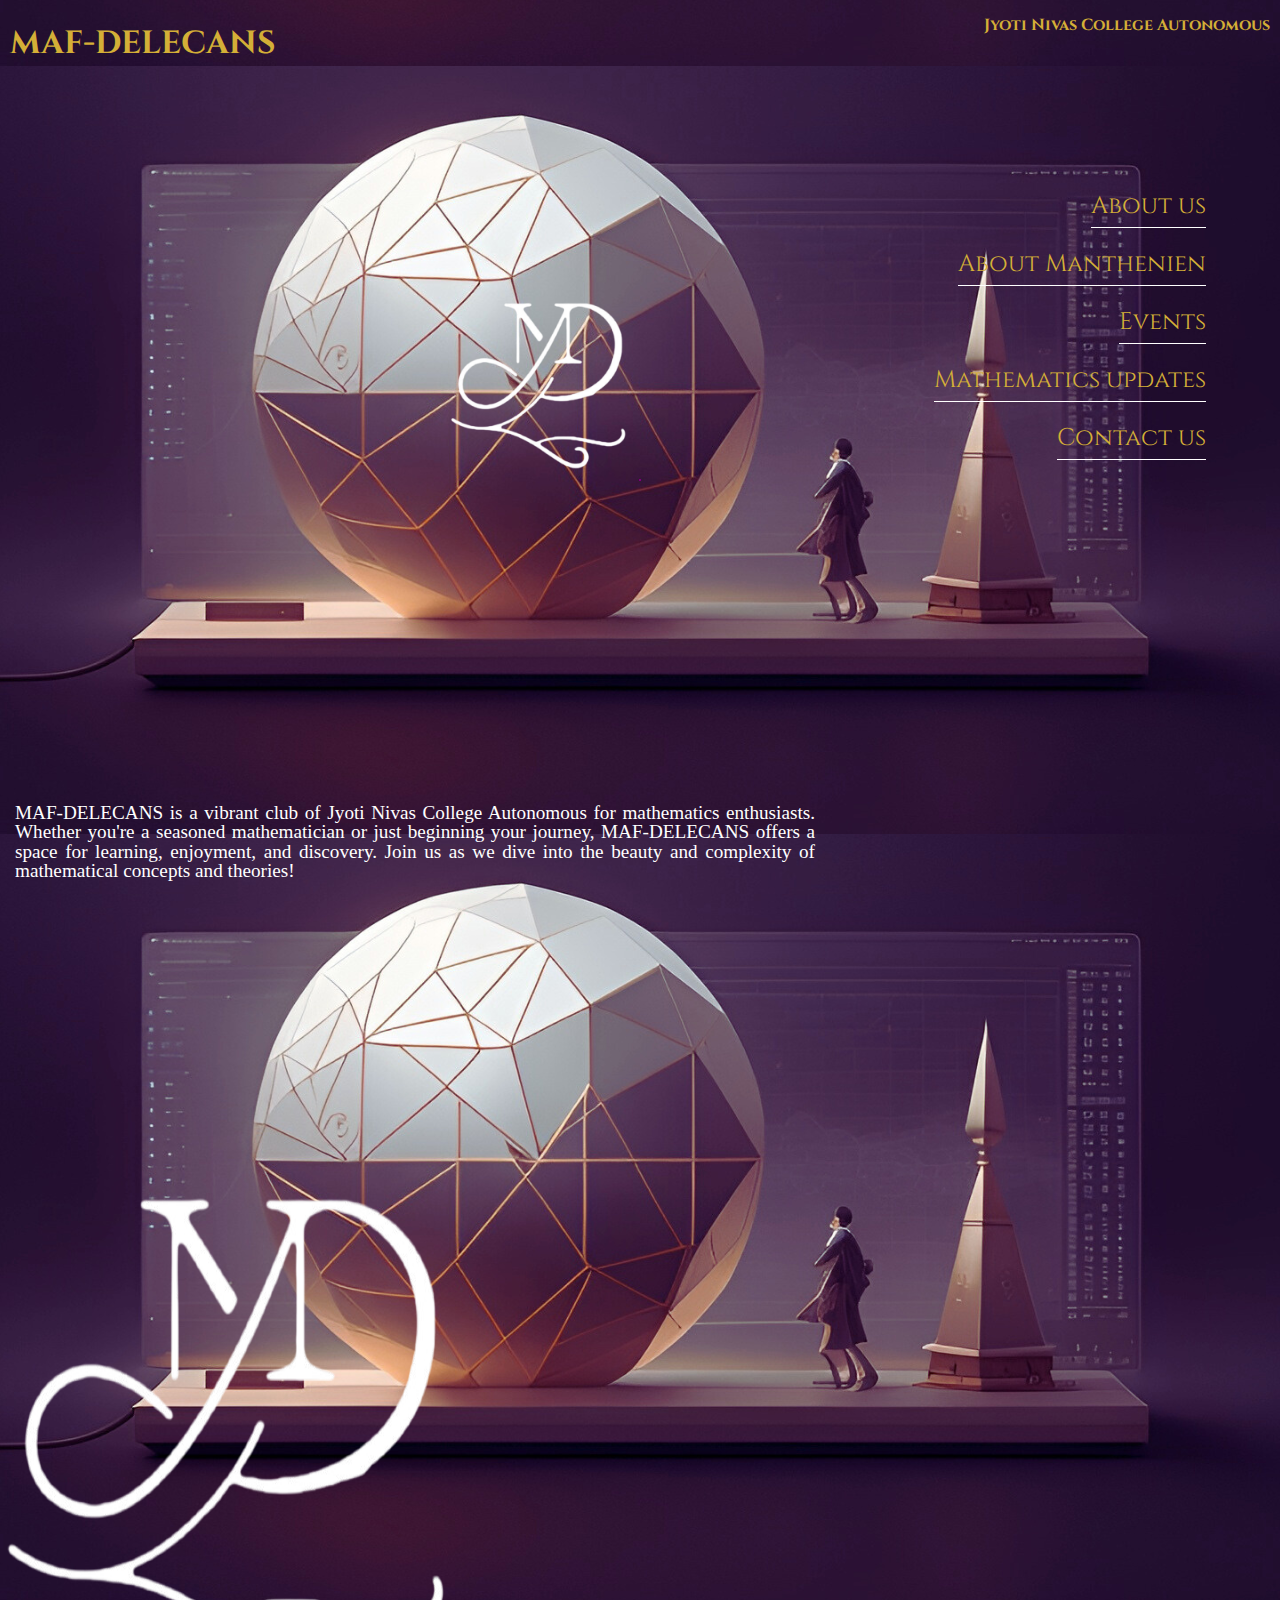
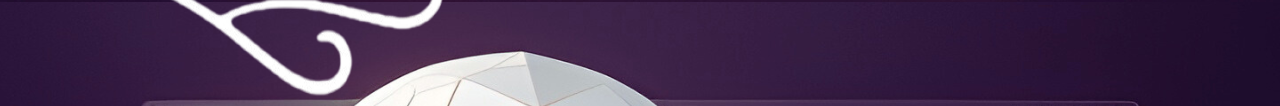
==== index.html @ f8fca758 "Add files via upload" ====
<!DOCTYPE html>
<html lang="en">
<head>
    <meta charset="UTF-8">
    <meta name="viewport" content="width=device-width, initial-scale=1.0">
    <title>MAF-DELECANS</title>
    <style>
        body {
            
            margin: 0;
            font-family: 'Cinzel', serif;
            color: #d4af37; /* Gold color for text */
            background-color: #2c2c54;
            background-image: url('background1.png'); /* Replace with your image path */
            background-size: fixed;
            background-position: center;
            height: 100vh;
            overflow: hidden; /* Prevent scrolling */
            
        }
        .logo
        { 
	        position:fixed; 
	        top:30%; 
	        left:35%; 
        } 
        .container {
            display: flex;
            flex-direction: column;
            justify-content: center;
            align-items: center;
            height: 100%;
            text-align: center;
            padding: 0 20px; /* Add some padding to the sides */
            box-sizing: border-box;
        }
        .title {
            font-size: 2em;
            font-weight: bold;
            position: absolute;
            top: 0.5px;
            left: 10px;
            color: #d4af37; /* Gold color for the title */
        }

        .title1 {
            font-size: 1em;
            font-weight: bold;
            position: absolute;
            top: 1px;
            right: 10px;
            color: #d4af37; /* Gold color for the title */
        }
        .description {
            font-size: 1.2em;
            max-width: 800px;
            margin: 5px 0;
            line-height: 1.0em;
            position: absolute;
            bottom: 15px;
            left: 15px;
            text-align: justify;
            font-family: jetbrains mono;
            color: #ffffff; /* Gold color for the description */
            
        }
        .pulse
        {
            position: relative;
            width: 200px;
            height: 200px;
            box-shadow: inset 0 0 80px rgb(73, 0, 73),
            0 0 80 px rgb(72, 1, 63);
            border-radius: 50%;
            border: 1 px solid purple;
        }
        .pulse span
        {
            position: absolute;
            top: -210%;
            left: 320%;
            transform: translate(-50%,-50%);
            background: transparent;
            border: 1px solid purple;
            animation: animate 6s linear infinite;
            animation-delay: calc(var(--i)* -1s);
            border-radius: 50%;
        }
        @keyframes animate 
        {
            0%
            {
                width: 200px;
                height: 200px;
                opacity: 1;
            }
            50%
            {
                opacity: 1;
            }
            100%
            {
                width: 600px;
                height: 600px;
                opacity: 0;
            }
        }
        .menu {
            position: absolute;
            top: 20%;
            right: 5%;
            display: flex;
            flex-direction: column;
            align-items: flex-end;
        }
        .menu a {
            text-decoration: none;
            color: #d4af37; /* Gold color for menu links */
            font-size: 1.5em;
            margin: 10px;
            border-bottom: 1px solid white;
            padding-bottom: 5px;
            transition: color 0.3s;
        }
        .menu a:hover {
            color: #f1c232; /* Lighter gold color on hover */
            transform: translateX(5px);
        }
        
        /* Responsive Design */
        @media (max-width: 768px) {
            .title {
                font-size: 2.5em;
            }
            .description {
                font-size: 1em;
                max-width: 90%;
            }
            .menu {
                top: 10%;
                right: 5%;
                align-items: center;
            }
            .menu a {
                font-size: 1em;
            }
            .contact {
                bottom: 5%;
                right: 5%;
            }
            .contact span {
                font-size: 1em;
            }
            .contact img {
                width: 20px;
                height: 20px;
            }
            .pulse span
            {
                top: 10%;
                right: 50%;
            }
        }

        @media (max-width: 480px) {
            .title {
                font-size: 2em;
            }
            .description {
                font-size: 0.9em;
                max-width: 95%;
            }
            .menu a {
                font-size: 0.9em;
            }
            .contact span {
                font-size: 0.9em;
            }
            .contact img {
                width: 18px;
                height: 18px;
            }
        }
    </style>
    <link href="https://fonts.googleapis.com/css2?family=Cinzel:wght@400;700&display=swap" rel="stylesheet">
</head>
<body>
    
    <div class="container">
        <h1 class="title">MAF-DELECANS</h1>
        <h2 class="title1">Jyoti Nivas College Autonomous</h2>
        <p class="description">
            MAF-DELECANS is a vibrant club of Jyoti Nivas College Autonomous for mathematics enthusiasts. Whether you're a seasoned mathematician or just beginning your journey, MAF-DELECANS offers a space for learning, enjoyment, and discovery. Join us as we dive into the beauty and complexity of mathematical concepts and theories!
        </p>
    </div>
    <div class="pulse">
        <span style="--i:1;"></span>
        <span style="--i:2;"></span>
        <span style="--i:3;"></span>
        <span style="--i:4;"></span>
        <span style="--i:5;"></span>
        <span style="--i:6;"></span>
    </div>
    <div class="icon">
        <img src="maficon.png" style="width:500px;height:600px;">
    </div>
    <div class="menu">
        <a href="#about-us">About us</a>
        <a href="#about-manthenien">About Manthenien</a>
        <a href="#events">Events</a>
        <a href="#updates">Mathematics updates</a>
        <a href="#updates">Contact us</a>
    </div>
    <div class="logo">
        <img src="maficon.png" alt="maf icon" width="200" height="200">
    </div>
</body>
</html>
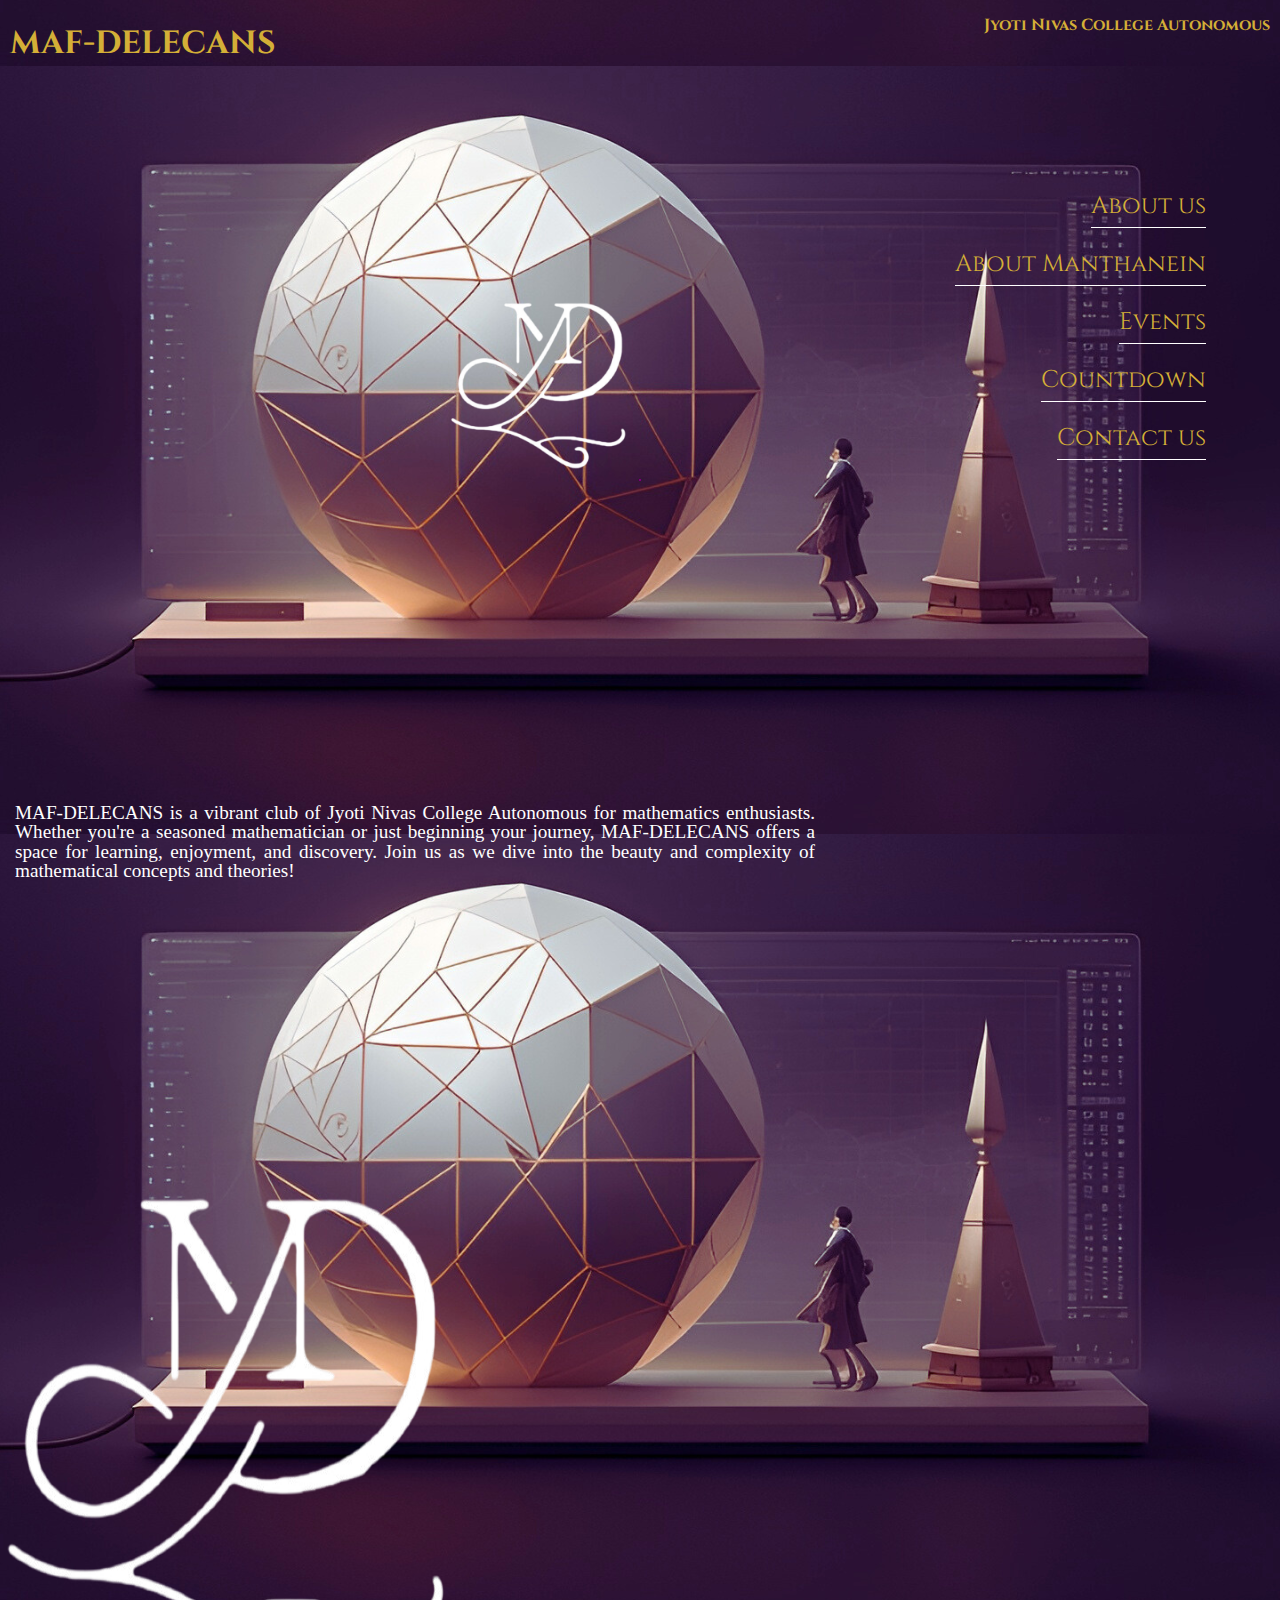
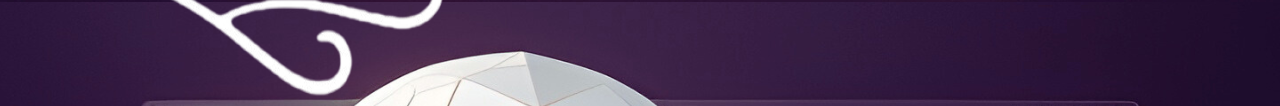
==== commit 840a3578: "Add files via upload" ====
--- a/index.html
+++ b/index.html
@@ -155,10 +155,20 @@
                 width: 20px;
                 height: 20px;
             }
+            .pulse
+            {
+                top: 20%;
+                left: 10%;
+            }
             .pulse span
             {
-                top: 10%;
-                right: 50%;
+                top: -290%;
+                left: 40%;
+            }
+            .logo
+            {
+                top: 20%;
+                left: 5%;
             }
         }
 
@@ -183,6 +193,7 @@
         }
     </style>
     <link href="https://fonts.googleapis.com/css2?family=Cinzel:wght@400;700&display=swap" rel="stylesheet">
+    <meta name="viewport" content="width=device-width, initial-scale=1.0">
 </head>
 <body>
     
@@ -205,10 +216,10 @@
         <img src="maficon.png" style="width:500px;height:600px;">
     </div>
     <div class="menu">
-        <a href="#about-us">About us</a>
-        <a href="#about-manthenien">About Manthenien</a>
-        <a href="#events">Events</a>
-        <a href="#updates">Mathematics updates</a>
+        <a href="about1.html">About us</a>
+        <a href="manthanein.html">About Manthanein</a>
+        <a href="events.html">Events</a>
+        <a href="countdown.html">Countdown</a>
         <a href="#updates">Contact us</a>
     </div>
     <div class="logo">
